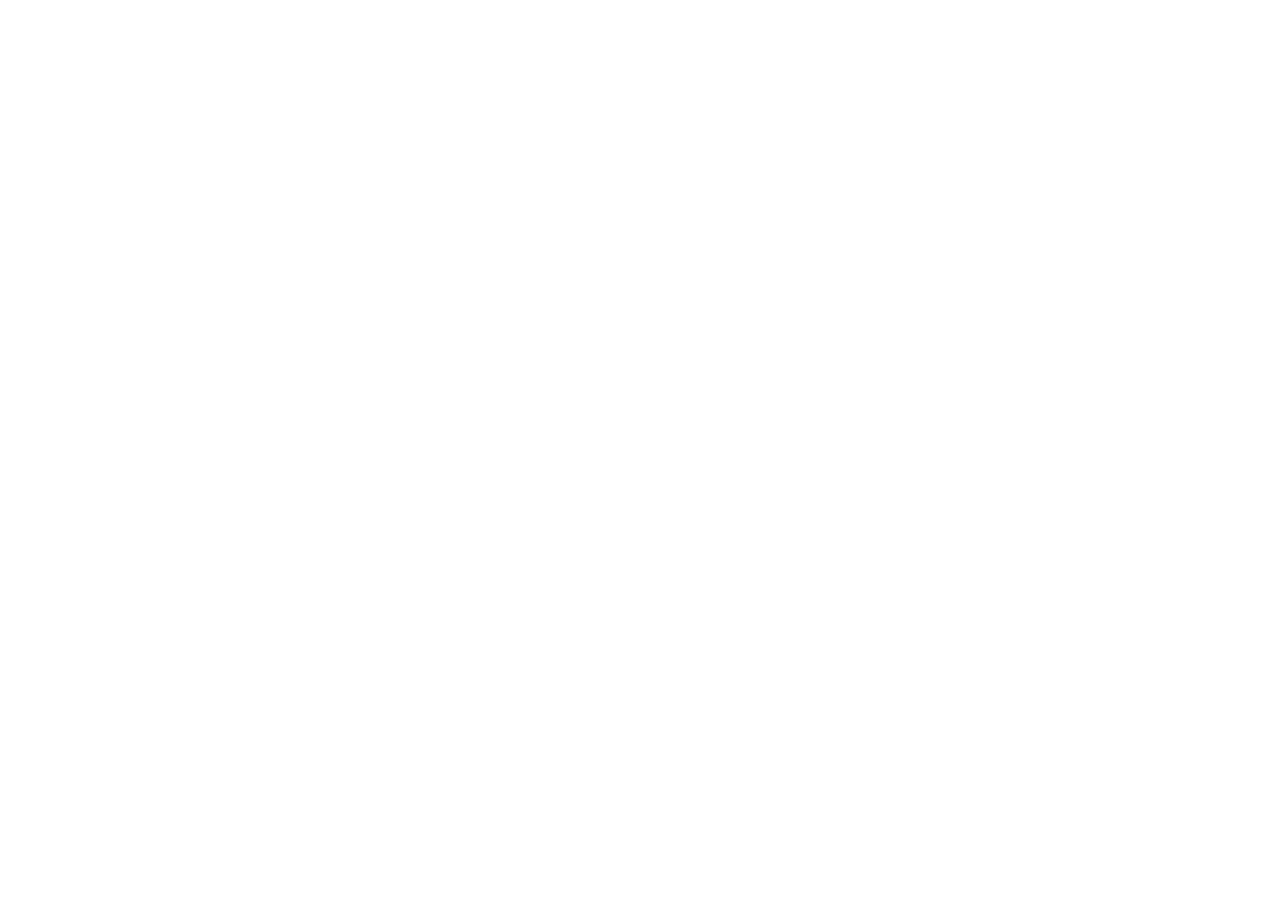
==== index.html @ af20f8e4 "projeto-cordel" ====
<!DOCTYPE html>
<html lang="pt-br">
<head>
    <meta charset="UTF-8">
    <meta http-equiv="X-UA-Compatible" content="IE=edge">
    <meta name="viewport" content="width=device-width, initial-scale=1.0">
    <title>projeto social</title>
    <link rel="shortcut icon" href="favicon.ico" type="image/x-icon">
</head>
<body>
    
</body>
</html>
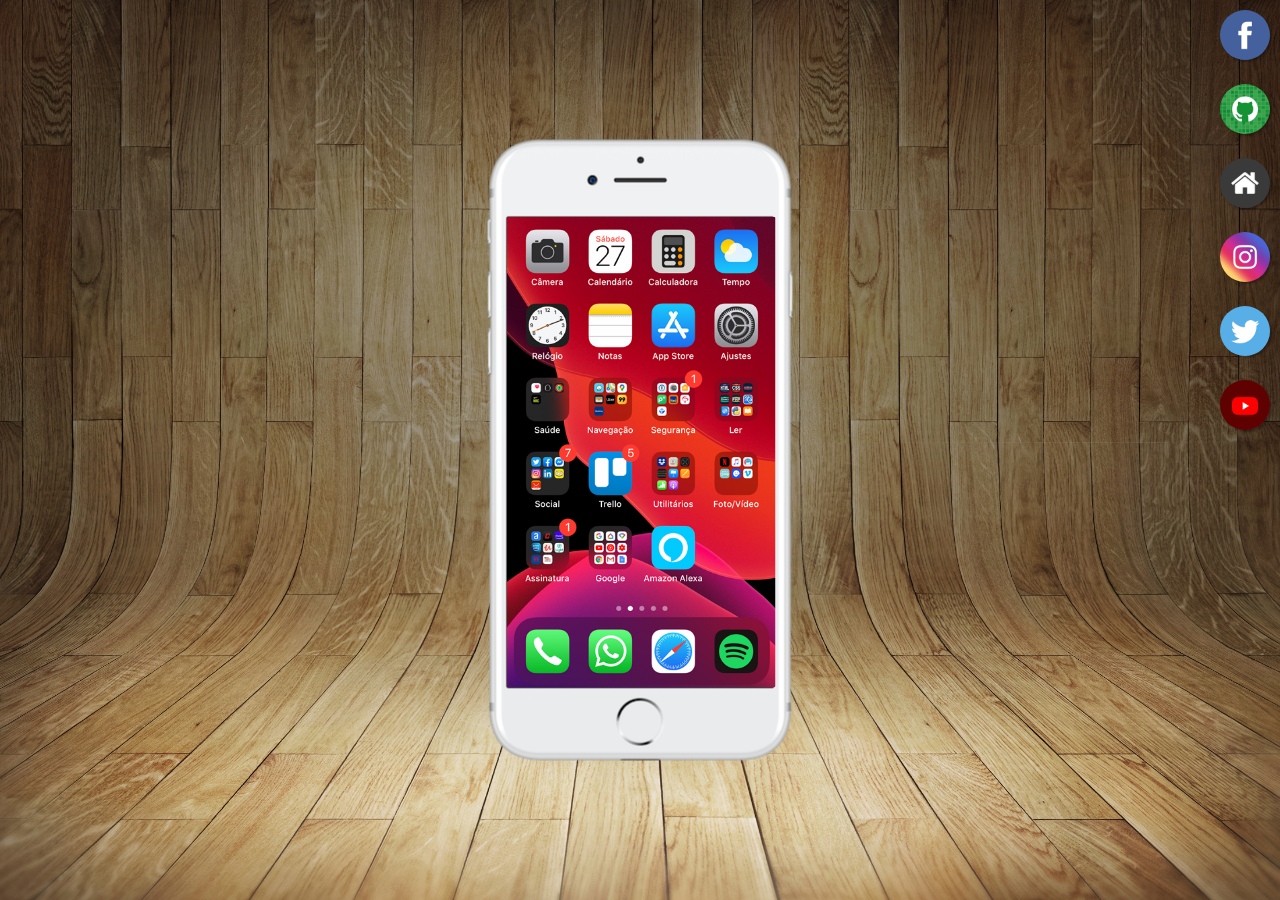
==== commit 8b0d16b4: "criei botoes nas laterais" ====
--- a/index.html
+++ b/index.html
@@ -6,8 +6,26 @@
     <meta name="viewport" content="width=device-width, initial-scale=1.0">
     <title>projeto social</title>
     <link rel="shortcut icon" href="favicon.ico" type="image/x-icon">
+    <link rel="stylesheet" href="estilos/style.css">
 </head>
 <body>
+    <main>
+        <section id="telefone">
+            <iframe name="tela" id="tela" src="home.html" frameborder="0">seu navegador não é compativel</iframe>
+
+
+        </section>
+        <section id="redes-sociais">
+            <a href="#"><img src="imagens/logo-facebook.jpg" alt=""></a><br>
+            <a href="#"><img src="imagens/logo-github.jpg" alt=""></a><br>
+            <a href="#"><img src="imagens/logo-home.jpg" alt=""></a><br>
+            <a href="#"><img src="imagens/logo-instagram.jpg" alt=""></a><br>
+            <a href="https://twitter.com/GuiRwis" target="_blank"><img src="imagens/logo-twitter.jpg" alt=""></a><br>
+            <a href="#"><img src="imagens/logo-youtube.jpg" alt=""></a>
+ 
+
+        </section>
+    </main>
     
 </body>
 </html>--- a/estilos/style.css
+++ b/estilos/style.css
@@ -0,0 +1,63 @@
+@charset "UTF-8";
+
+*{
+    margin: 0px;
+    padding: 0px;
+    font-family: Arial, Helvetica, sans-serif;
+}
+html body{
+    height: 100vh;
+    width: 100vw;
+    background-color: black;
+
+}
+body{
+    background-image: url(../imagens/fundo-madeira.jpg);
+    background-position: top center;
+    background-repeat: no-repeat;
+    background-size: cover;
+    background-attachment: fixed;
+}
+main{
+    height: 100vh;
+    position: relative;
+    
+}
+
+section#telefone{
+    position: absolute;
+    top: 50%;
+    left: 50%;
+    transform: translate(-50%, -50%);
+    height: 627px;
+    width: 311px;
+    background-image: url(../imagens/frame-iphone.png);
+    background-repeat: no-repeat;
+    
+
+}
+iframe#tela{
+    position: relative;
+    top: 80px;
+    left: 22px;
+    width: 269px;
+    height: 471px;
+    border-radius: 2px;
+}
+section#redes-sociais{
+    text-align: right;
+}
+section#redes-sociais img{
+    width: 50px;
+    margin: 10px;
+    border-radius: 50%;
+    box-shadow: 2px 2px 2px rgba(0, 0, 0, 0.27);
+    box-sizing: border-box;
+}
+section#redes-sociais img:hover{
+    border: 2px solid rgba(255, 255, 255, 0.402);
+    transform: translate(-5px, -5px);
+    box-shadow: 5px 5px 5px black;
+    transition: transform .3s, border 1s;
+
+}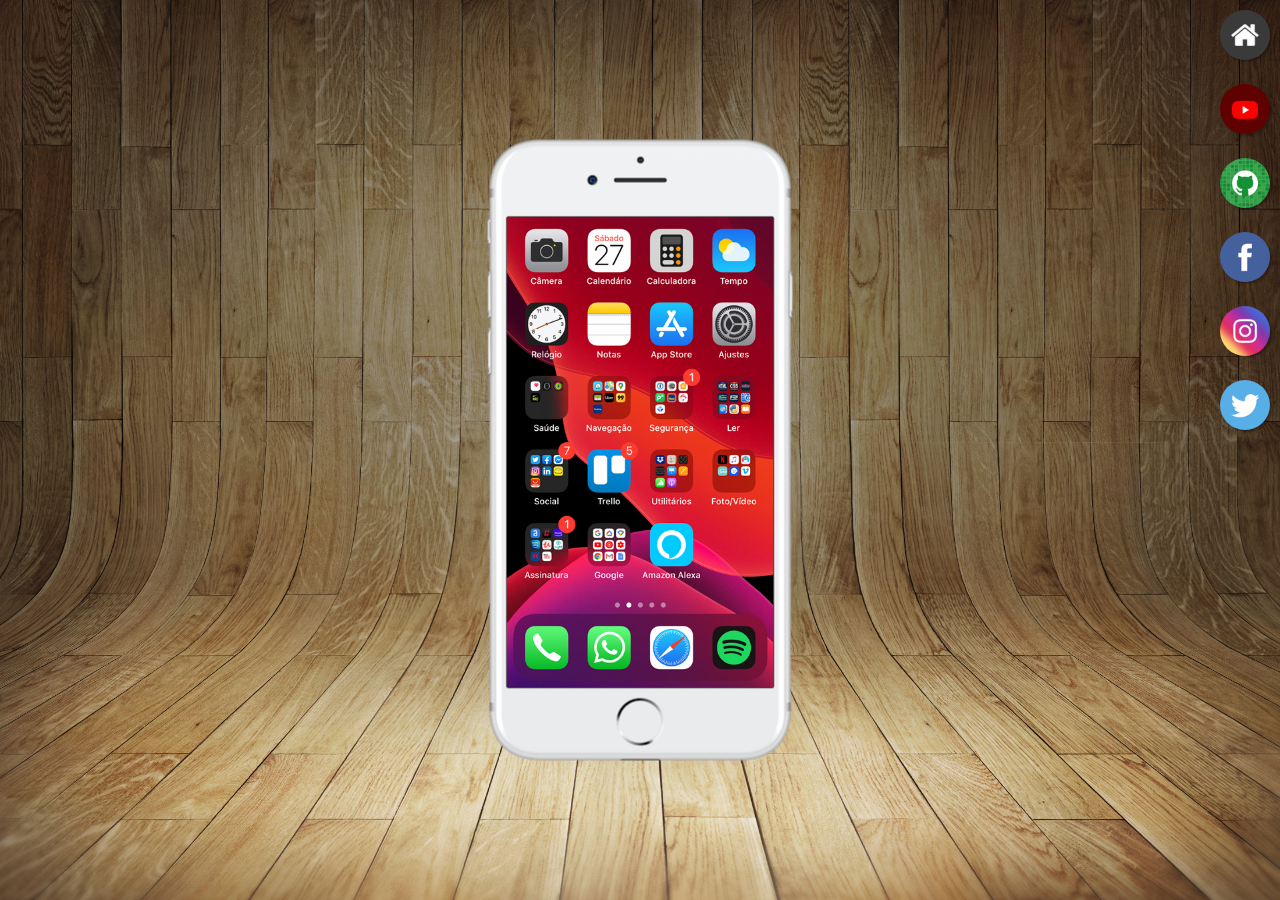
==== commit 528844d4: "projeto-social finalizado" ====
--- a/index.html
+++ b/index.html
@@ -16,12 +16,18 @@
 
         </section>
         <section id="redes-sociais">
-            <a href="#"><img src="imagens/logo-facebook.jpg" alt=""></a><br>
-            <a href="#"><img src="imagens/logo-github.jpg" alt=""></a><br>
-            <a href="#"><img src="imagens/logo-home.jpg" alt=""></a><br>
-            <a href="#"><img src="imagens/logo-instagram.jpg" alt=""></a><br>
-            <a href="https://twitter.com/GuiRwis" target="_blank"><img src="imagens/logo-twitter.jpg" alt=""></a><br>
-            <a href="#"><img src="imagens/logo-youtube.jpg" alt=""></a>
+            <a href="home.html" target="tela" rel="prev"><img src="imagens/logo-home.jpg" alt="home"></a><br>
+            
+            <a href="youtube.html" target="tela"><img src="imagens/logo-youtube.jpg" alt="youtube"></a> <br>
+
+            <a href="github.html" target="tela"><img src="imagens/logo-github.jpg" alt="github"></a><br>
+
+            <a href="facebook.html" target="tela"><img src="imagens/logo-facebook.jpg" alt="facebook"></a><br>
+
+            <a href="instagram.html" target="tela"><img src="imagens/logo-instagram.jpg" alt="instagram"></a><br>
+
+            <a href="twitter.html" target="tela"><img src="imagens/logo-twitter.jpg" alt="twitter"></a><br>
+            
  
 
         </section>
--- a/estilos/style.css
+++ b/estilos/style.css
@@ -40,7 +40,7 @@
     position: relative;
     top: 80px;
     left: 22px;
-    width: 269px;
+    width: 267px;
     height: 471px;
     border-radius: 2px;
 }
@@ -60,4 +60,4 @@
     box-shadow: 5px 5px 5px black;
     transition: transform .3s, border 1s;
 
-}+}
